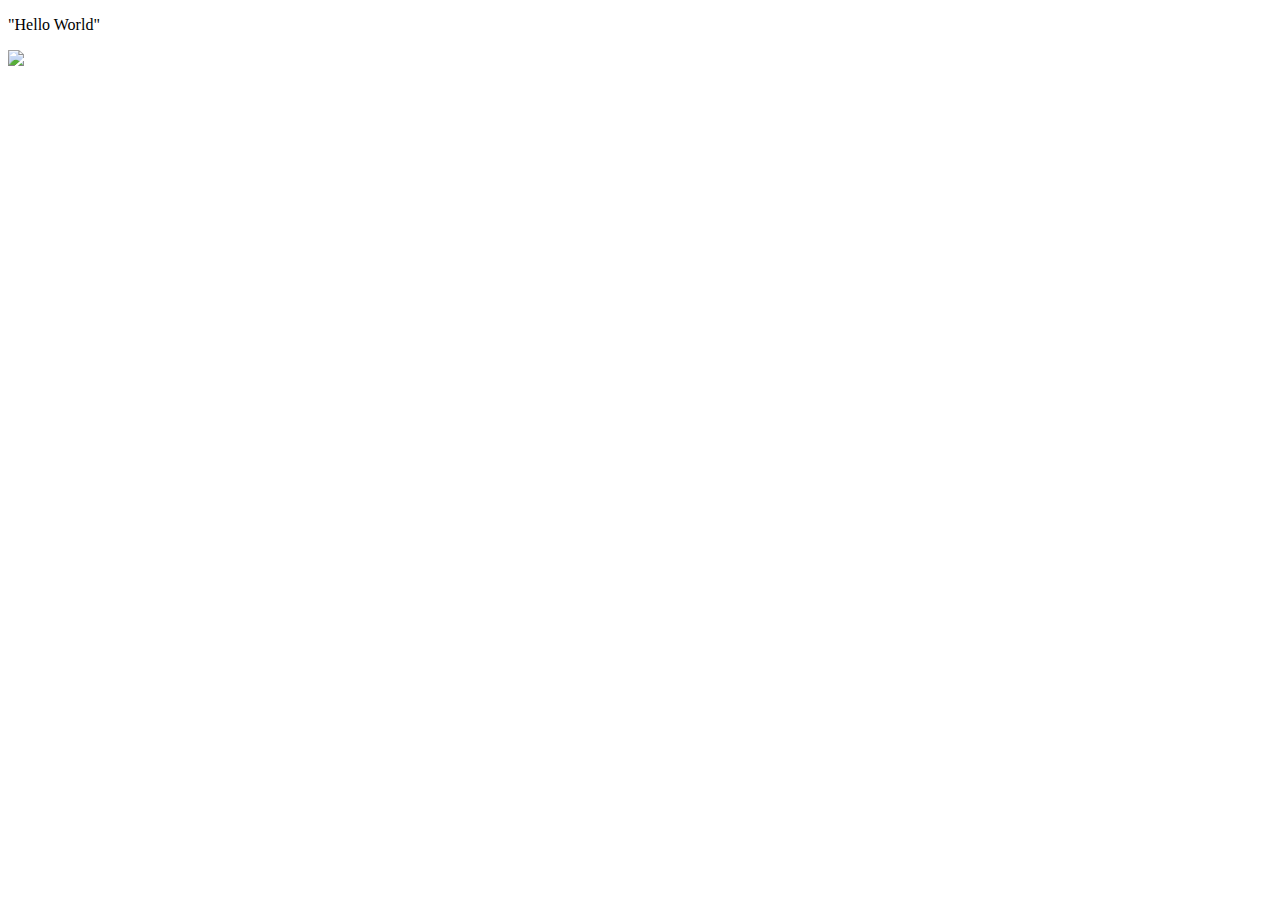
==== index.html @ a4ce0ceb "modified:   index.html" ====
<!DOCTYPE html>
<html>
<head>
    <meta charset="UTF-8" />
    <title>PythonProject</title>
    <link rel="stylesheet" type="text/css" href="style.css">
</head>
<body>
  <p>"Hello World"</p>
  <img src="\media\JeffArt.PNG">
</body>
</html>
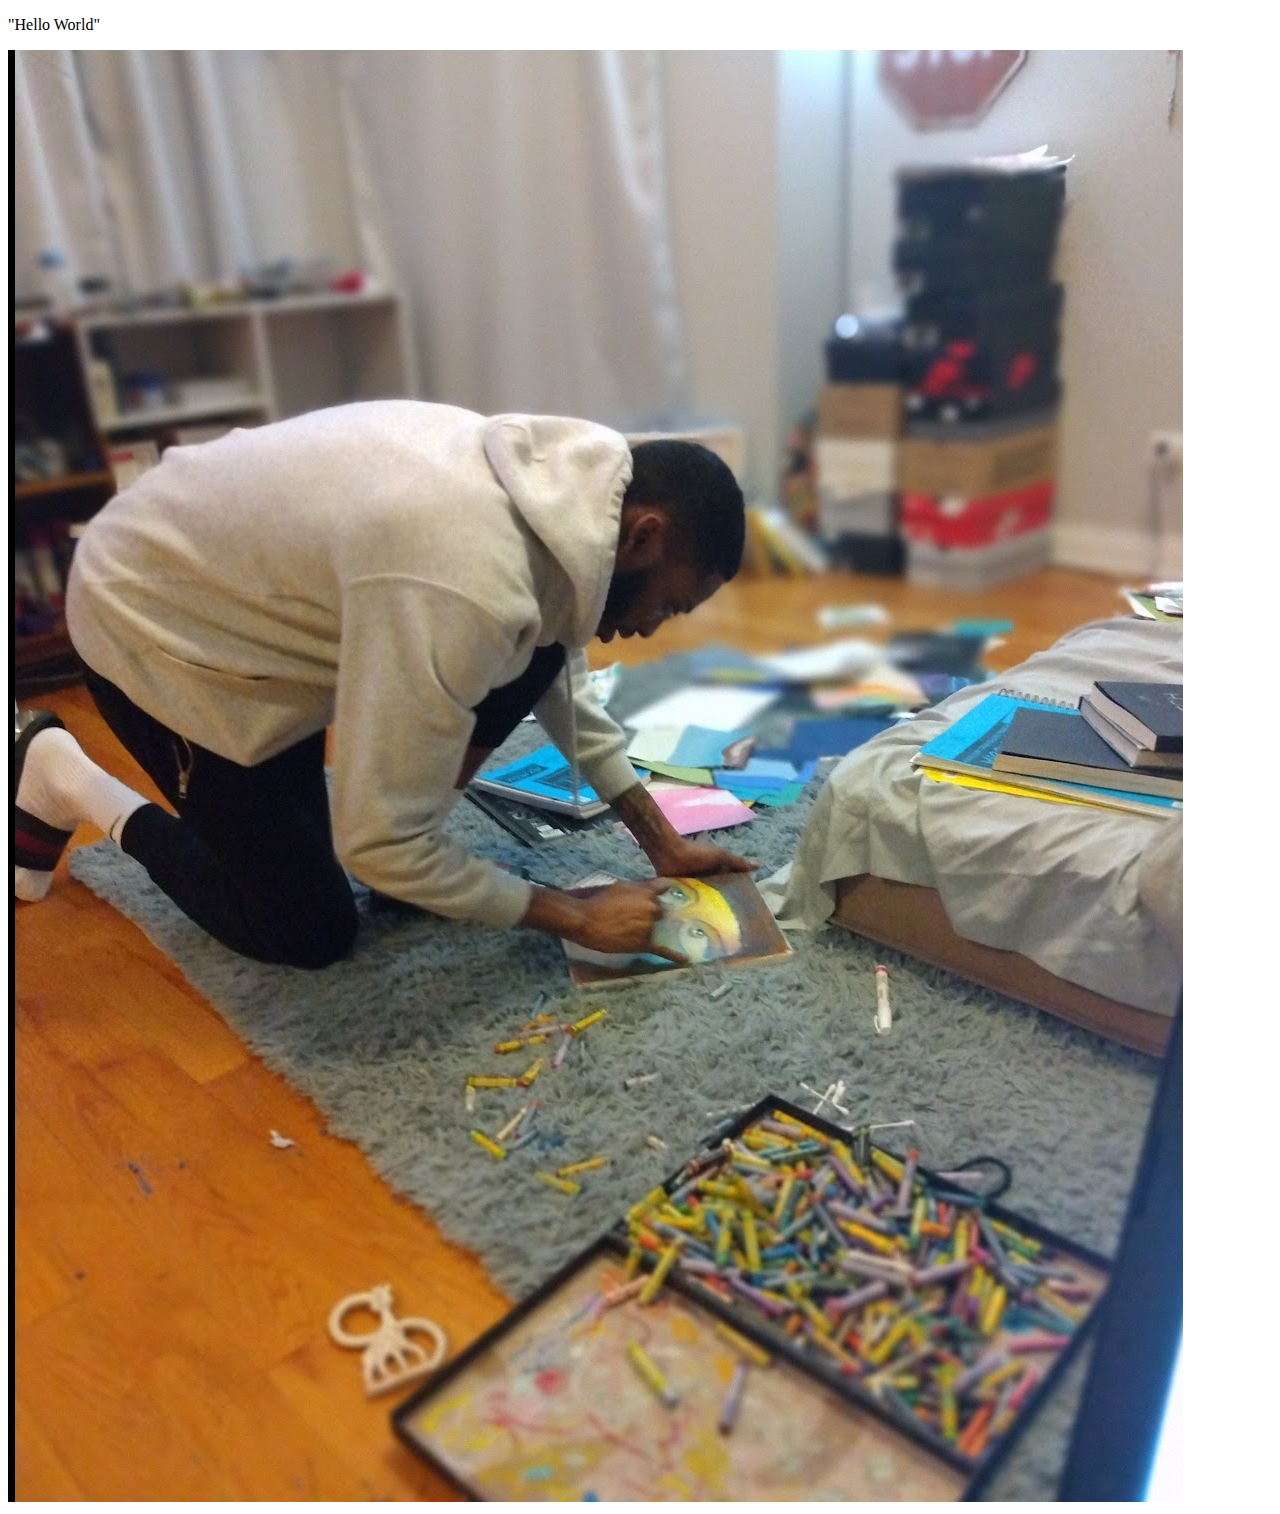
==== commit 3181debe: "Update index.html" ====
--- a/index.html
+++ b/index.html
@@ -5,8 +5,8 @@
     <title>PythonProject</title>
     <link rel="stylesheet" type="text/css" href="style.css">
 </head>
-<body>
-  <p>"Hello World"</p>
-  <img src="\media\JeffArt.PNG">
-</body>
+    <body>
+       <p>"Hello World"</p>
+       <img src="\media\JeffArt.PNG">
+    </body>
 </html>
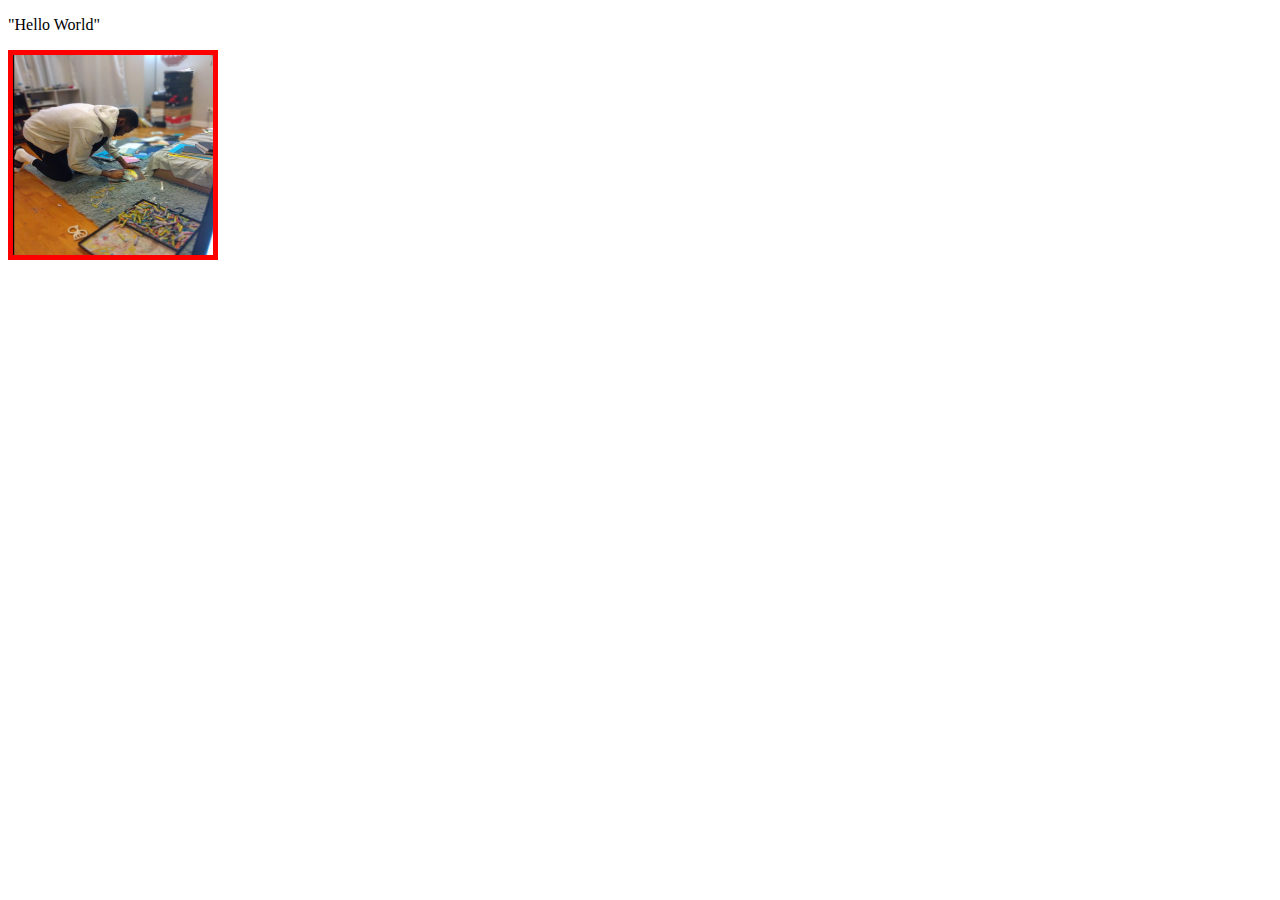
==== commit 08decb06: "modified:   index.html" ====
--- a/index.html
+++ b/index.html
@@ -7,6 +7,6 @@
 </head>
     <body>
        <p>"Hello World"</p>
-       <img src="\media\JeffArt.PNG">
+       <img src="\media\JeffArt.PNG" alt="JeffArt">
     </body>
 </html>
--- a/style.css
+++ b/style.css
@@ -0,0 +1,3 @@
+img{
+    width: 200px; height: 200px; border: red, 5px, solid;
+}
